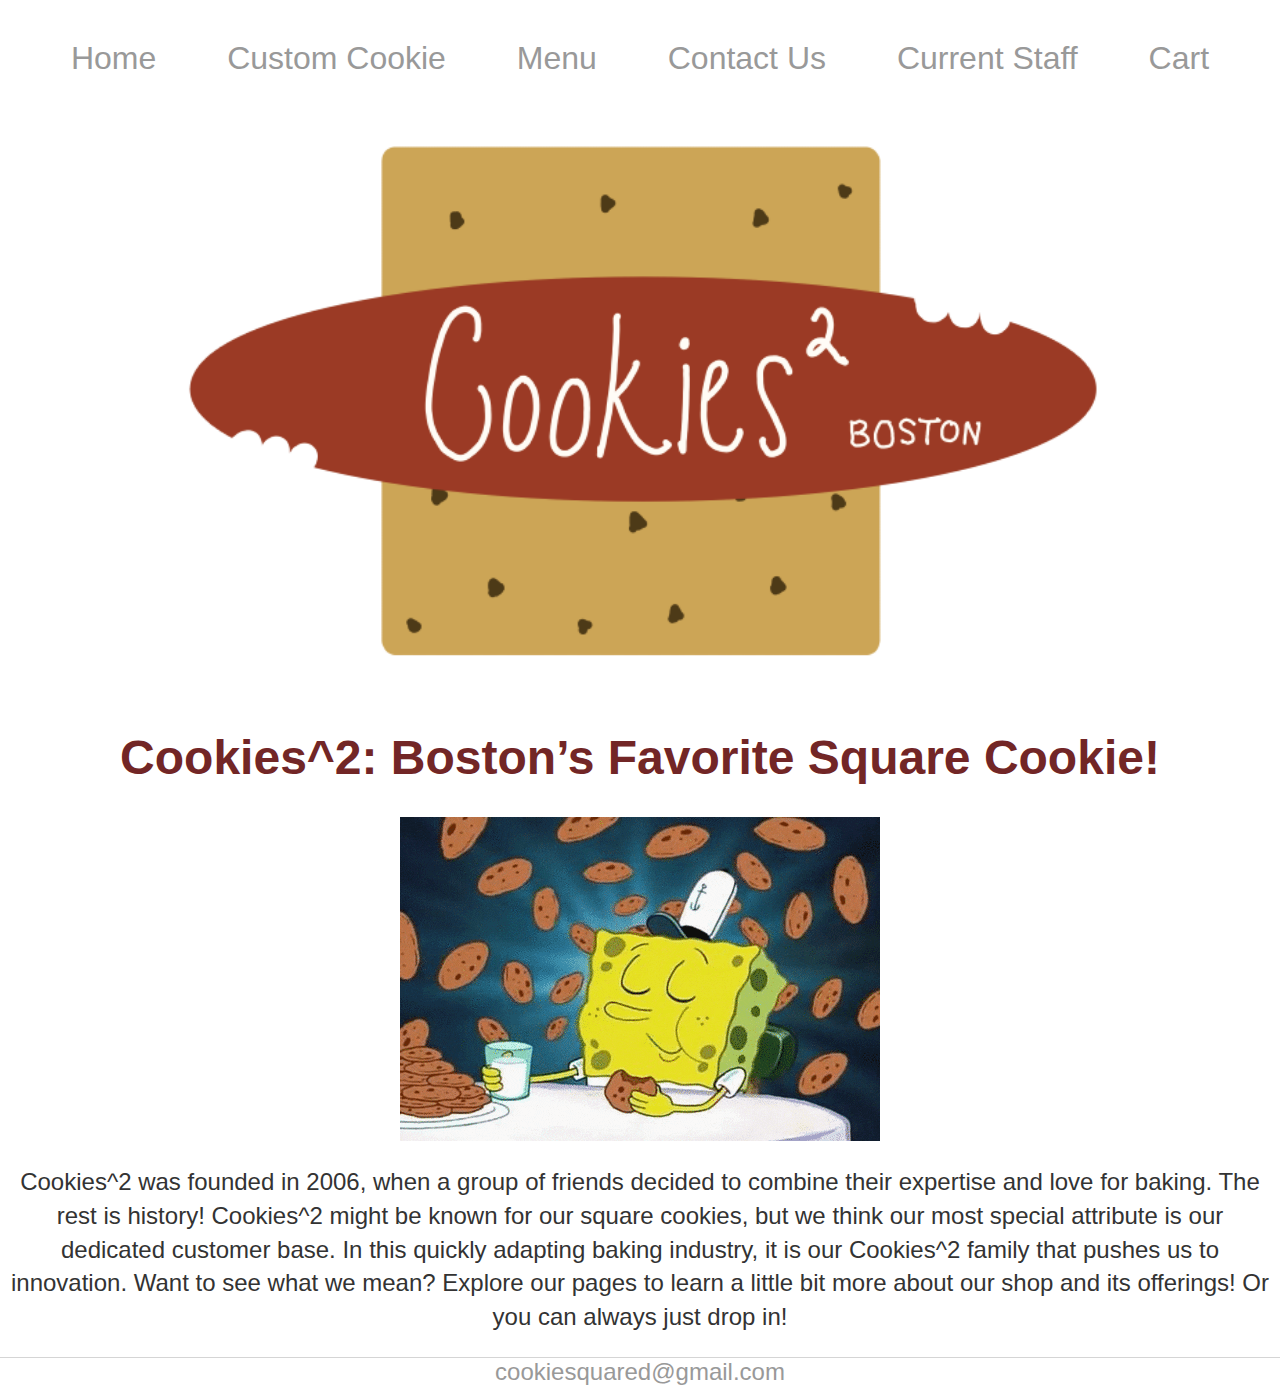
==== index.html @ 263daf43 "Update index.html" ====
<!DOCTYPE html>
<html>
<head>
	<title>Home</title>
	<style>
		img {
  			display: block;
  			margin-left: auto;
 	 		margin-right: auto;
		}
		h1 {
			text-align: center;
			color: #722626;
			font-family: 'Helvetica', 'Arial';
		}
	</style>
	<!-- link to main stylesheet -->
	<link rel="stylesheet" type="text/css" href="main.css">
	
		<div class="main-header">   		
        		<div><a href="index.html">Home</a></div>
	        	<div><a href="customcookie.html">Custom Cookie</a></div>
        		<div><a href="menu.html">Menu</a></div>
            		<div><a href="contact.html">Contact Us</a></div>
	        	<div><a href="staff.html">Current Staff</a></div>
			<div><a href="cart.html">Cart</a></div>
		</div>
		<div class="spacer"> &nbsp; </div>
</head>

	
<body>
	<div class="container">
  		<img src="Logo.jpg" alt="centered image"
		     alt="color" style="width:75%;" style="height = 25%">
	</div>
	
	<div class="paragraph">
		
	<h1>Cookies^2: Boston’s Favorite Square Cookie!</h1>
	<img src="cookies2.gif">
	<p> Cookies^2 was founded in 2006, when a group of friends decided to combine their expertise and love for baking.
	The rest is history! Cookies^2 might be known for our square cookies, but we think our most special attribute 
	is our dedicated customer base. In this quickly adapting baking industry, it is our Cookies^2 family that pushes us
	to innovation. Want to see what we mean? Explore our pages to learn a little bit more about our shop and its offerings!
	Or you can always just drop in!</p>
	
	</div>
</body>
<footer>
    		
        		<a href="mailto:cookiesquared@gmail.com">cookiesquared@gmail.com</a>
		
</footer>
</html>
---- main.css ----
/* header {
    overflow: hidden;
    background-color: white;
    top: 0;
    margin: 0;
    padding: 0;
    z-index: 1000;
    width: 100%;
    border-bottom: 1px solid #d5d5d5;
    position: fixed;
} */

*{
	box-sizing:border-box;
}
.main-header {
	position: fixed;
	display: flex;
	justify-content: space-evenly;
	font-family: 'Helvetica', 'Arial';
	color: #722626;
	font-size: 2.5vw;
	width: 100%;
	height: 8vw;
	background-color: #FFFFFF;
	z-index: 2000;
	padding-top: 40px;
	padding-bottom: 20px;
}

.spacer
{
     width: 100%;
    height: 95px; 
}


footer {
    border-top: 1px solid #d5d5d5;
    font-size: 1.5em;
    font-family:'Helvetica', 'Arial';
}

body {
    margin: 0;
/*     width: 70%; */
}
 nav ul {
    margin-left: 0;
    font-size: 2.2em;
    font-family:'Helvetica', 'Arial';
    list-style: none;
    font-weight: bold;
}
nav ul li{
    display: inline;
    margin-left: 25px;
    margin-right: 25px;
}

a {
    text-decoration: none;
    color: #999;
}
a:hover {
    text-decoration: underline;
}
.paragraph h1 {
    font-size: 3em;
    font-family:'Helvetica', 'Arial';
    position: relative;
    text-align: center;
}
.paragraph p {
    font-size: 1.5em;
    line-height: 1.4em;
    font-family:'Helvetica', 'Arial';
    color: #333;
    padding-left: 10px;
    padding-right: 10px;
    text-align: center;
}

/* for header */

.container {
    position: relative;
    text-align: center;
    color: white;
    z-index: 500;
}
.centered {
    position: absolute;
    top: 50%;
    left: 50%;
    transform: translate(-50%, -50%);
    font-size: 5em;
    color: black;
    font-family:'Helvetica', 'Arial';
}

footer {
text-align: center;
}
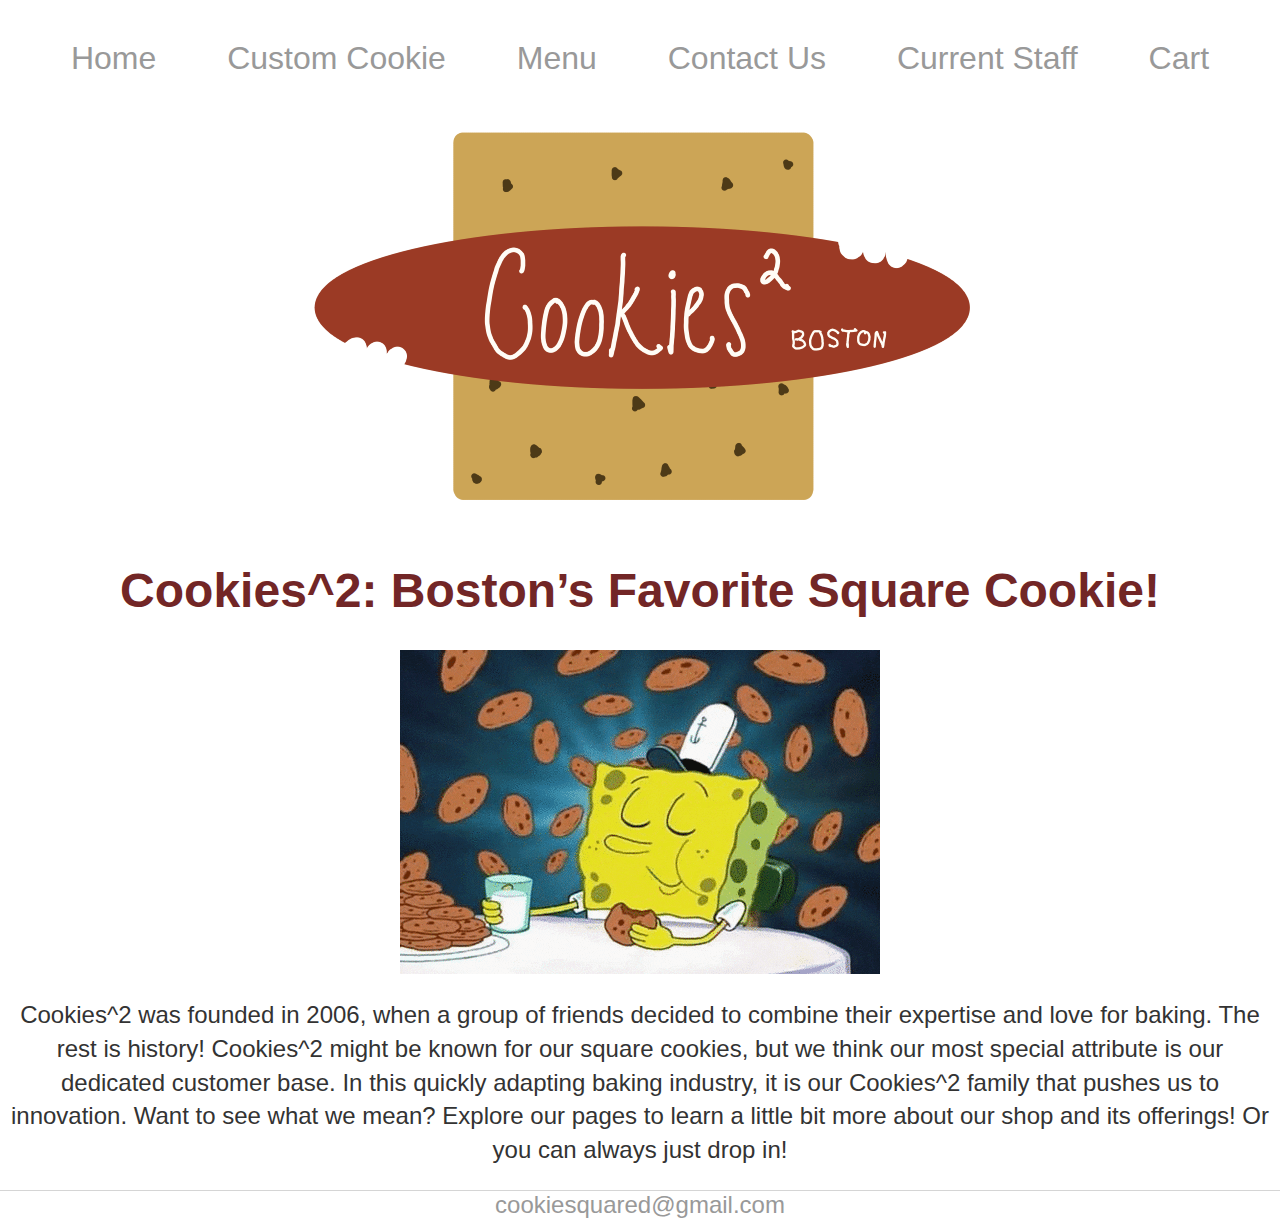
==== commit 8da51b29: "Update index.html" ====
--- a/index.html
+++ b/index.html
@@ -32,7 +32,7 @@
 <body>
 	<div class="container">
   		<img src="Logo.jpg" alt="centered image"
-		     alt="color" style="width:75%;" style="height = 25%">
+		     alt="color" style="width:25%%;" style="height = 25%">
 	</div>
 	
 	<div class="paragraph">
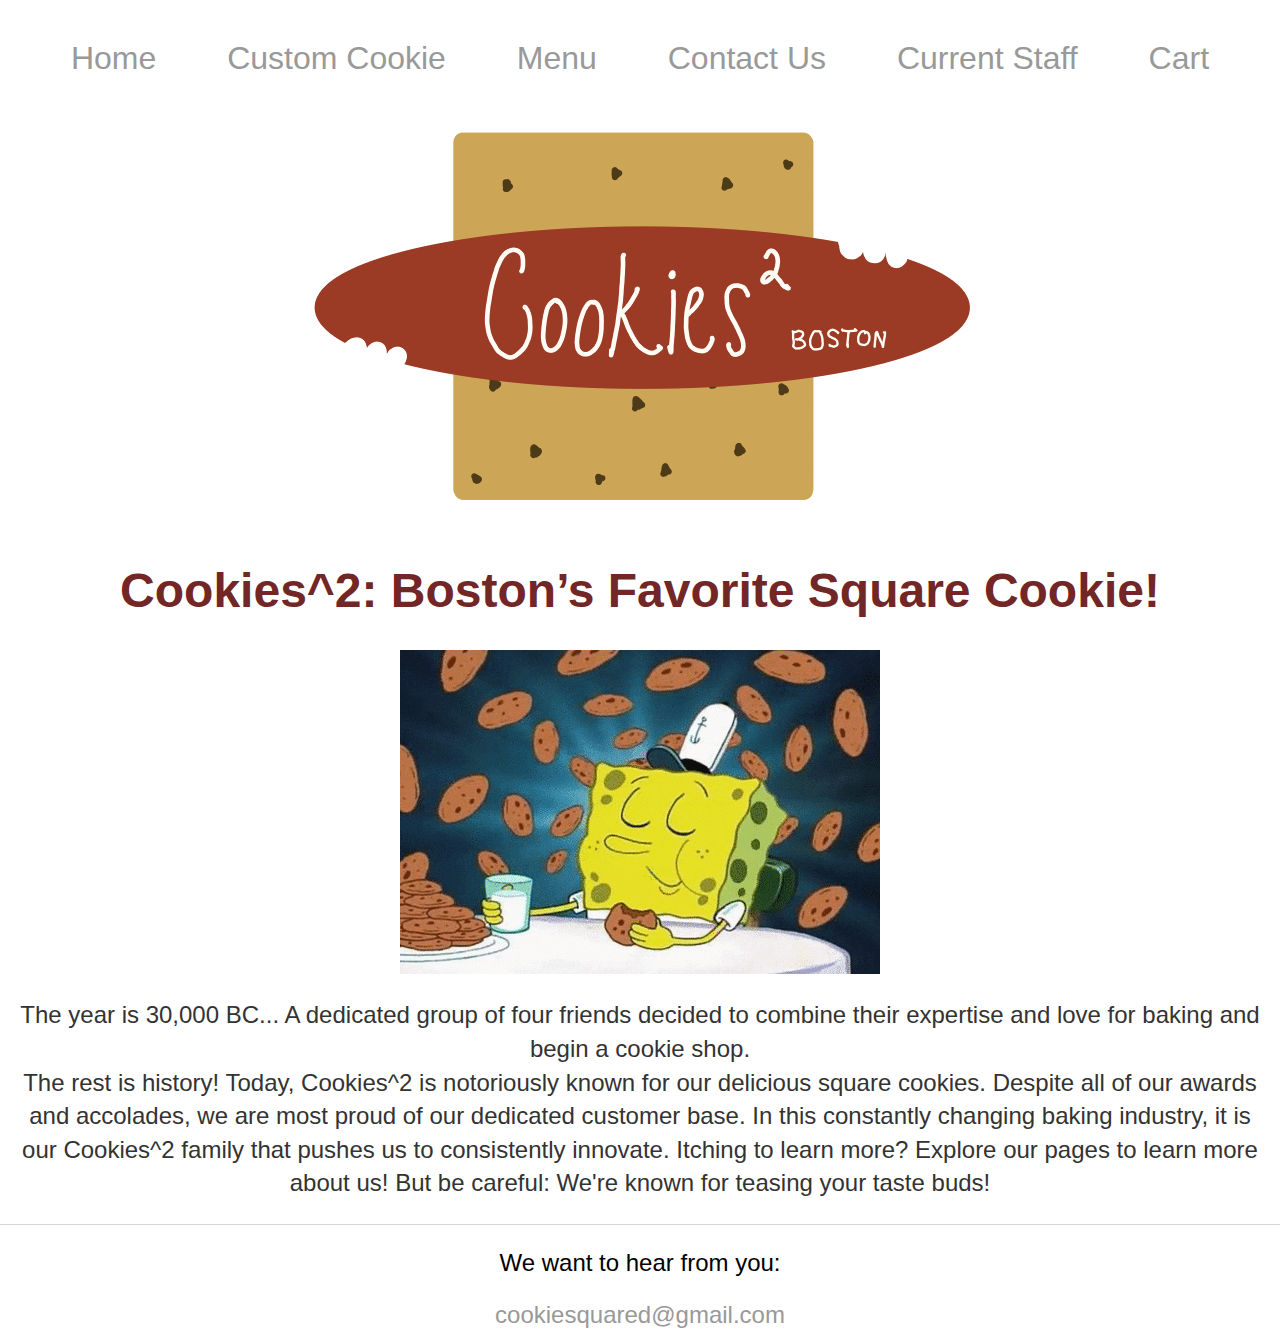
==== commit 7ecadabd: "Update index.html" ====
--- a/index.html
+++ b/index.html
@@ -39,16 +39,17 @@
 		
 	<h1>Cookies^2: Boston’s Favorite Square Cookie!</h1>
 	<img src="cookies2.gif">
-	<p> Cookies^2 was founded in 2006, when a group of friends decided to combine their expertise and love for baking.
-	The rest is history! Cookies^2 might be known for our square cookies, but we think our most special attribute 
-	is our dedicated customer base. In this quickly adapting baking industry, it is our Cookies^2 family that pushes us
-	to innovation. Want to see what we mean? Explore our pages to learn a little bit more about our shop and its offerings!
-	Or you can always just drop in!</p>
+	<p> The year is 30,000 BC... A dedicated group of four friends decided to combine their expertise and love for baking and begin a cookie shop.
+	<br>
+	The rest is history! Today, Cookies^2 is notoriously known for our delicious square cookies. Despite all of our awards and accolades,
+	we are most proud of our dedicated customer base. In this constantly changing baking industry, it is our Cookies^2 family that pushes us
+	to consistently innovate. Itching to learn more? Explore our pages to learn more about us! But be careful: We're known for teasing your taste buds!
+	</p>
 	
 	</div>
 </body>
 <footer>
-    		
+			<p> We want to hear from you: </p>
         		<a href="mailto:cookiesquared@gmail.com">cookiesquared@gmail.com</a>
 		
 </footer>
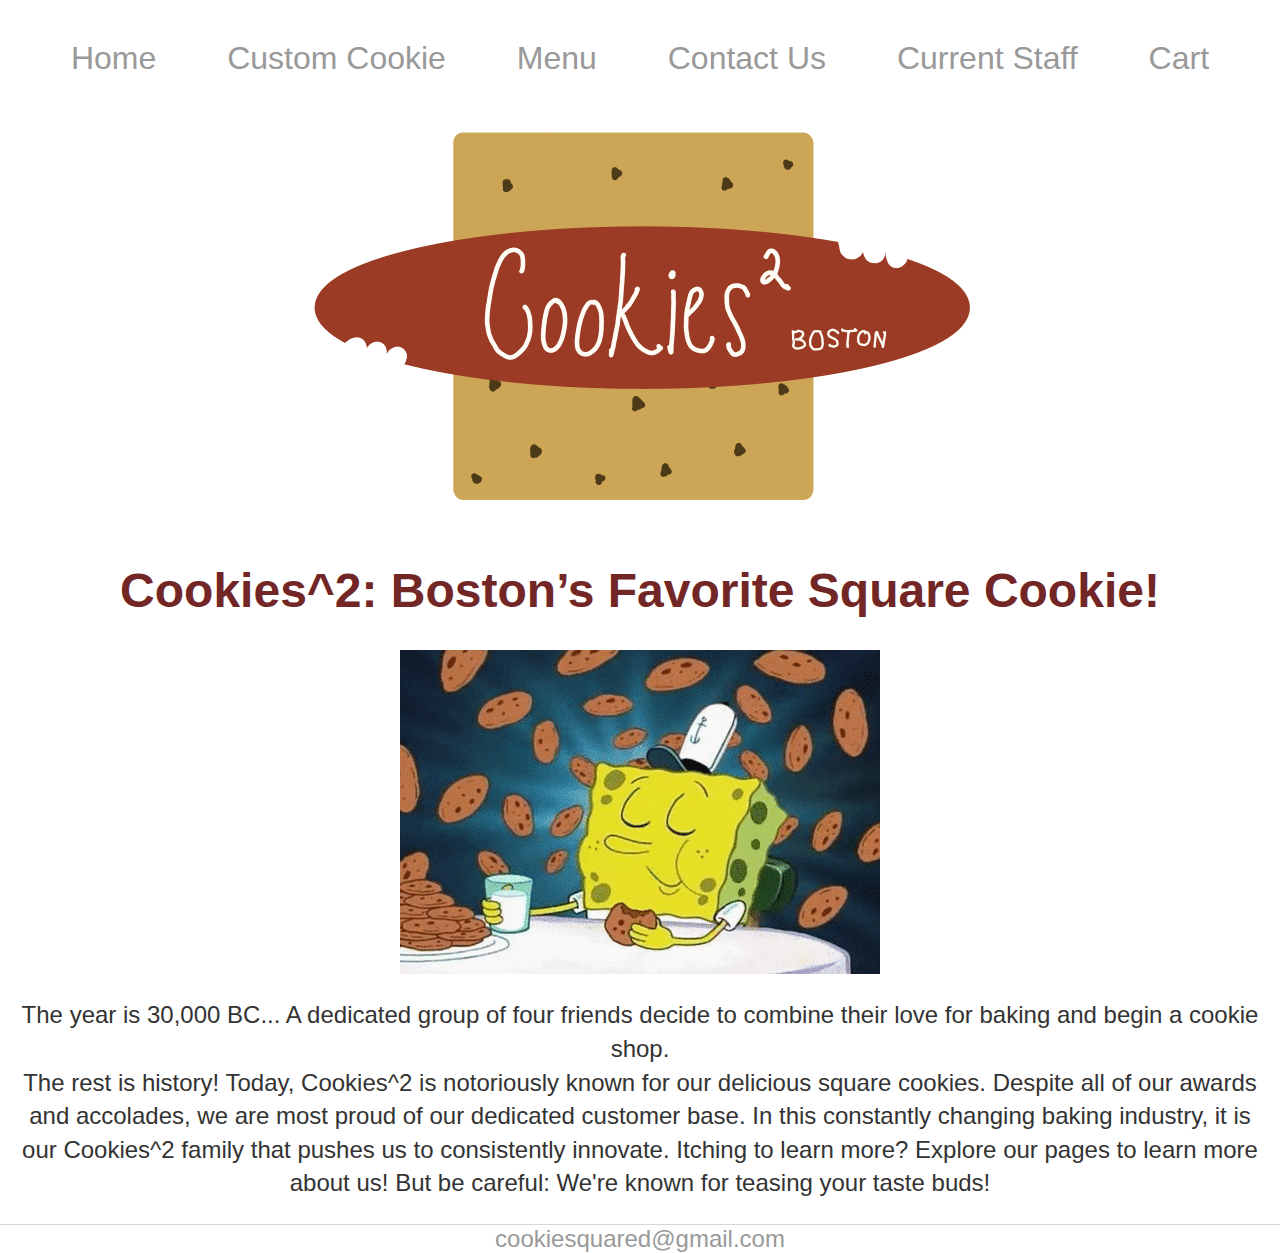
==== commit 932e7dd8: "Update index.html" ====
--- a/index.html
+++ b/index.html
@@ -39,7 +39,7 @@
 		
 	<h1>Cookies^2: Boston’s Favorite Square Cookie!</h1>
 	<img src="cookies2.gif">
-	<p> The year is 30,000 BC... A dedicated group of four friends decided to combine their expertise and love for baking and begin a cookie shop.
+	<p> The year is 30,000 BC... A dedicated group of four friends decide to combine their love for baking and begin a cookie shop.
 	<br>
 	The rest is history! Today, Cookies^2 is notoriously known for our delicious square cookies. Despite all of our awards and accolades,
 	we are most proud of our dedicated customer base. In this constantly changing baking industry, it is our Cookies^2 family that pushes us
@@ -49,7 +49,7 @@
 	</div>
 </body>
 <footer>
-			<p> We want to hear from you: </p>
+
         		<a href="mailto:cookiesquared@gmail.com">cookiesquared@gmail.com</a>
 		
 </footer>
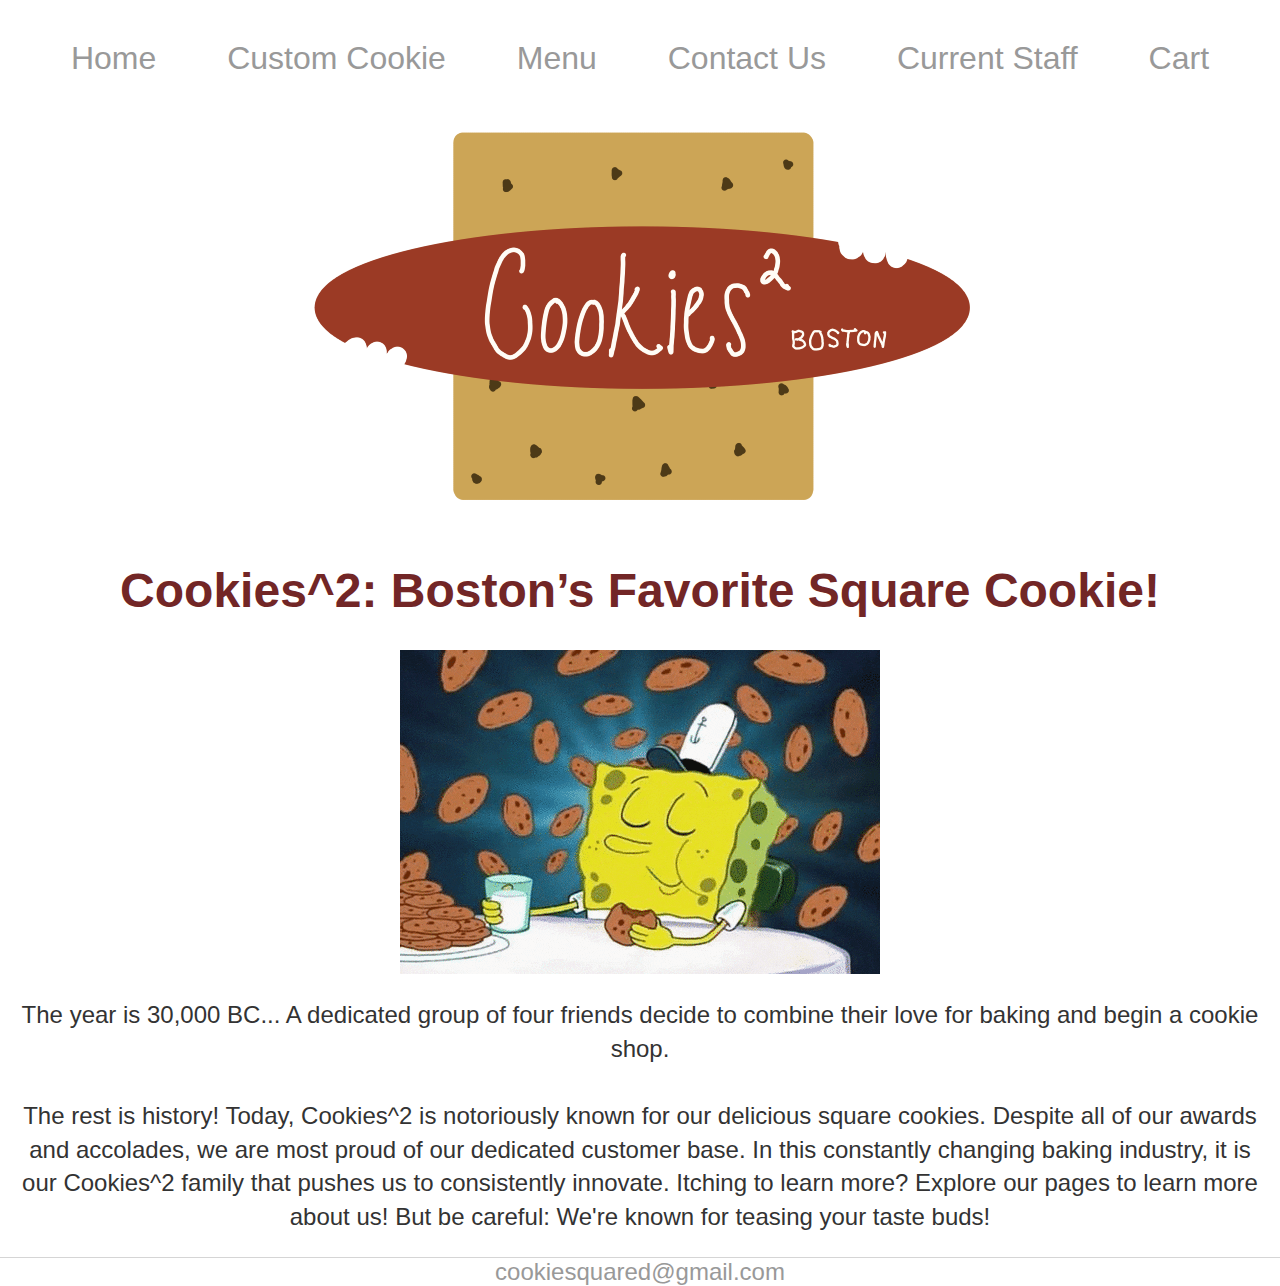
==== commit a000c0f5: "Update index.html" ====
--- a/index.html
+++ b/index.html
@@ -32,7 +32,7 @@
 <body>
 	<div class="container">
   		<img src="Logo.jpg" alt="centered image"
-		     alt="color" style="width:25%%;" style="height = 25%">
+		     alt="color" style="width:50%%;" style="height = 25%">
 	</div>
 	
 	<div class="paragraph">
@@ -40,7 +40,7 @@
 	<h1>Cookies^2: Boston’s Favorite Square Cookie!</h1>
 	<img src="cookies2.gif">
 	<p> The year is 30,000 BC... A dedicated group of four friends decide to combine their love for baking and begin a cookie shop.
-	<br>
+	<br><br>
 	The rest is history! Today, Cookies^2 is notoriously known for our delicious square cookies. Despite all of our awards and accolades,
 	we are most proud of our dedicated customer base. In this constantly changing baking industry, it is our Cookies^2 family that pushes us
 	to consistently innovate. Itching to learn more? Explore our pages to learn more about us! But be careful: We're known for teasing your taste buds!
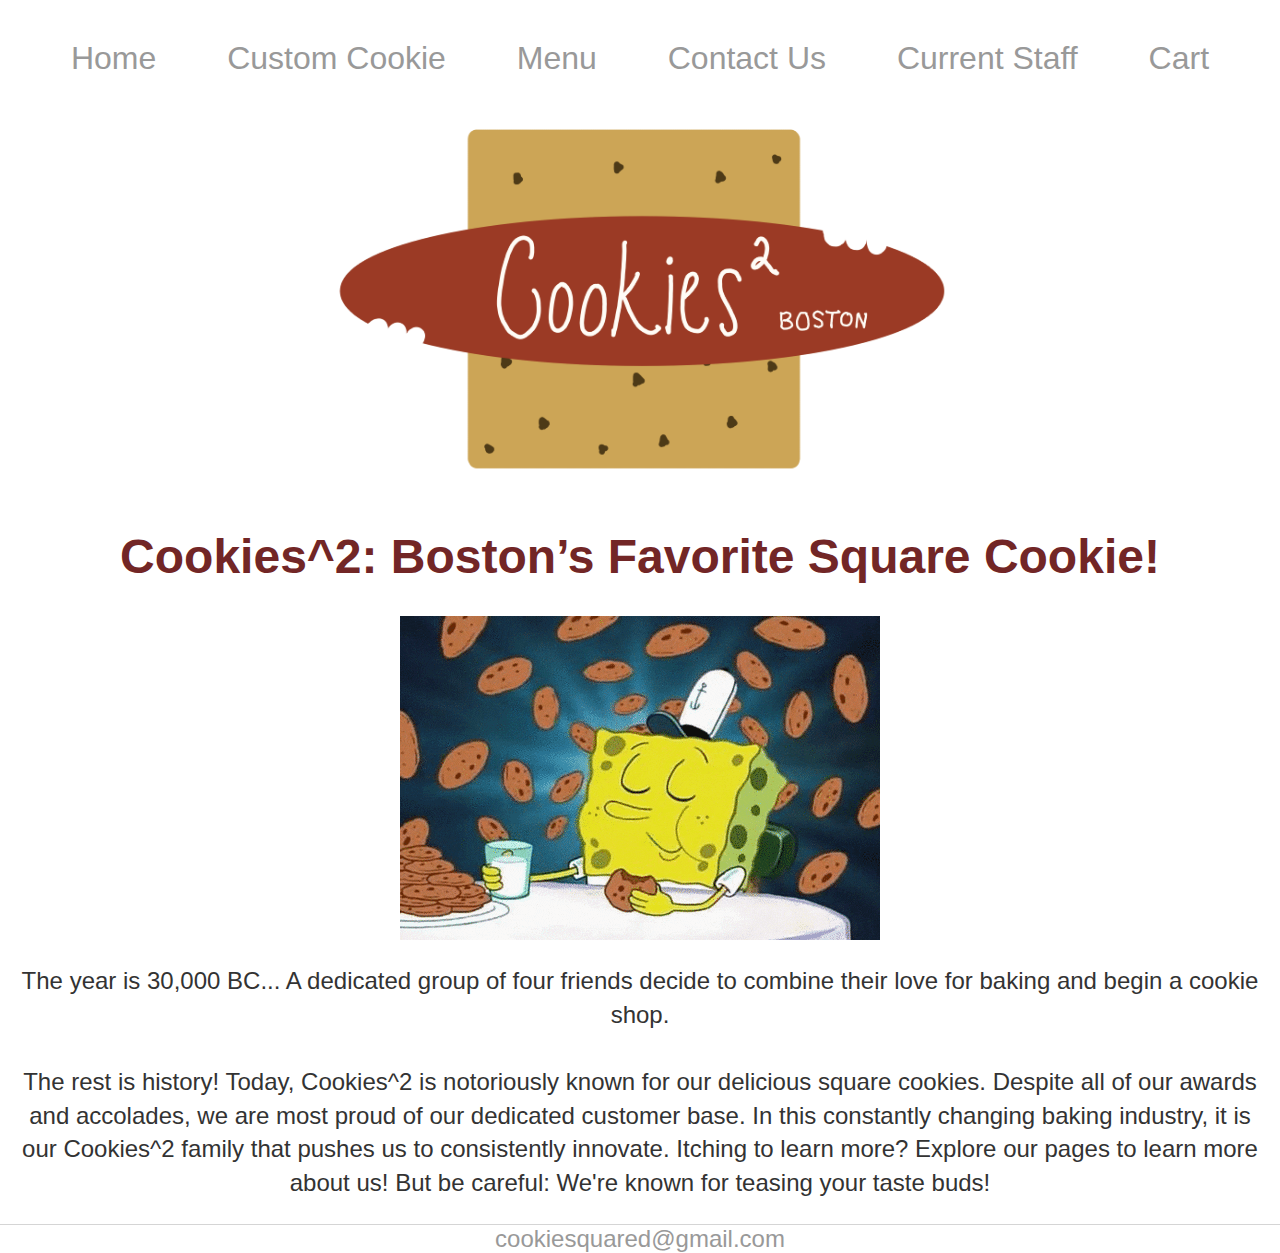
==== commit f47d25e1: "Update index.html" ====
--- a/index.html
+++ b/index.html
@@ -32,7 +32,7 @@
 <body>
 	<div class="container">
   		<img src="Logo.jpg" alt="centered image"
-		     alt="color" style="width:50%%;" style="height = 25%">
+		     alt="color" style="width:50%;" style="height = 75%">
 	</div>
 	
 	<div class="paragraph">
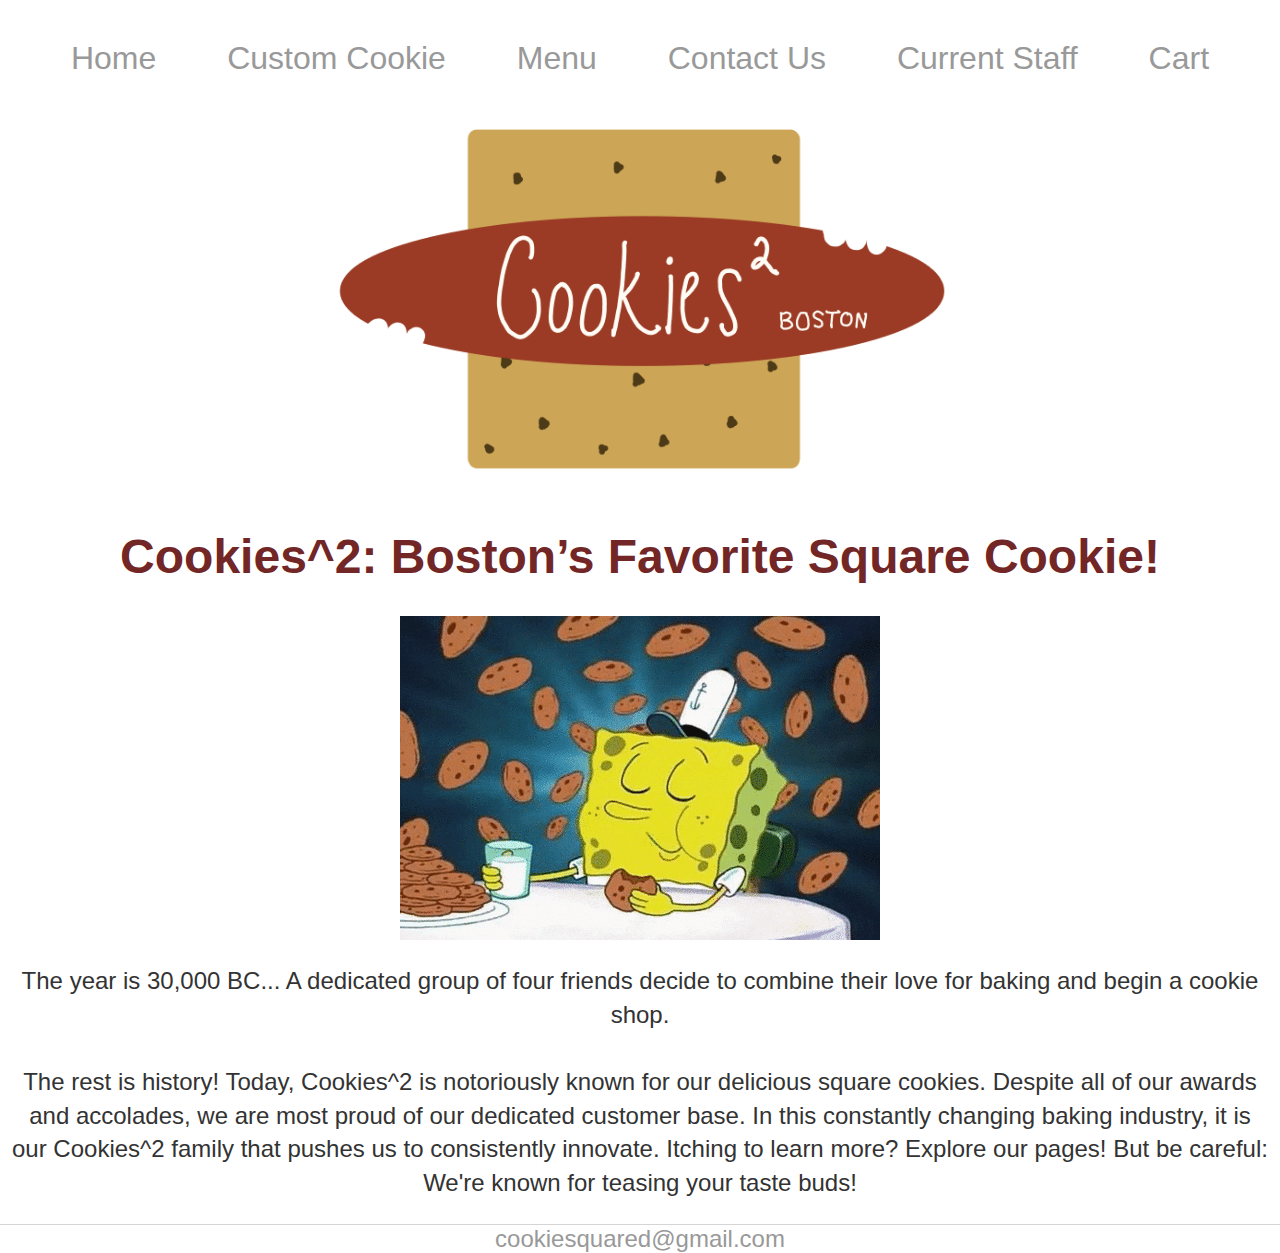
==== commit 469ba10c: "Update index.html" ====
--- a/index.html
+++ b/index.html
@@ -43,7 +43,7 @@
 	<br><br>
 	The rest is history! Today, Cookies^2 is notoriously known for our delicious square cookies. Despite all of our awards and accolades,
 	we are most proud of our dedicated customer base. In this constantly changing baking industry, it is our Cookies^2 family that pushes us
-	to consistently innovate. Itching to learn more? Explore our pages to learn more about us! But be careful: We're known for teasing your taste buds!
+	to consistently innovate. Itching to learn more? Explore our pages! But be careful: We're known for teasing your taste buds!
 	</p>
 	
 	</div>
